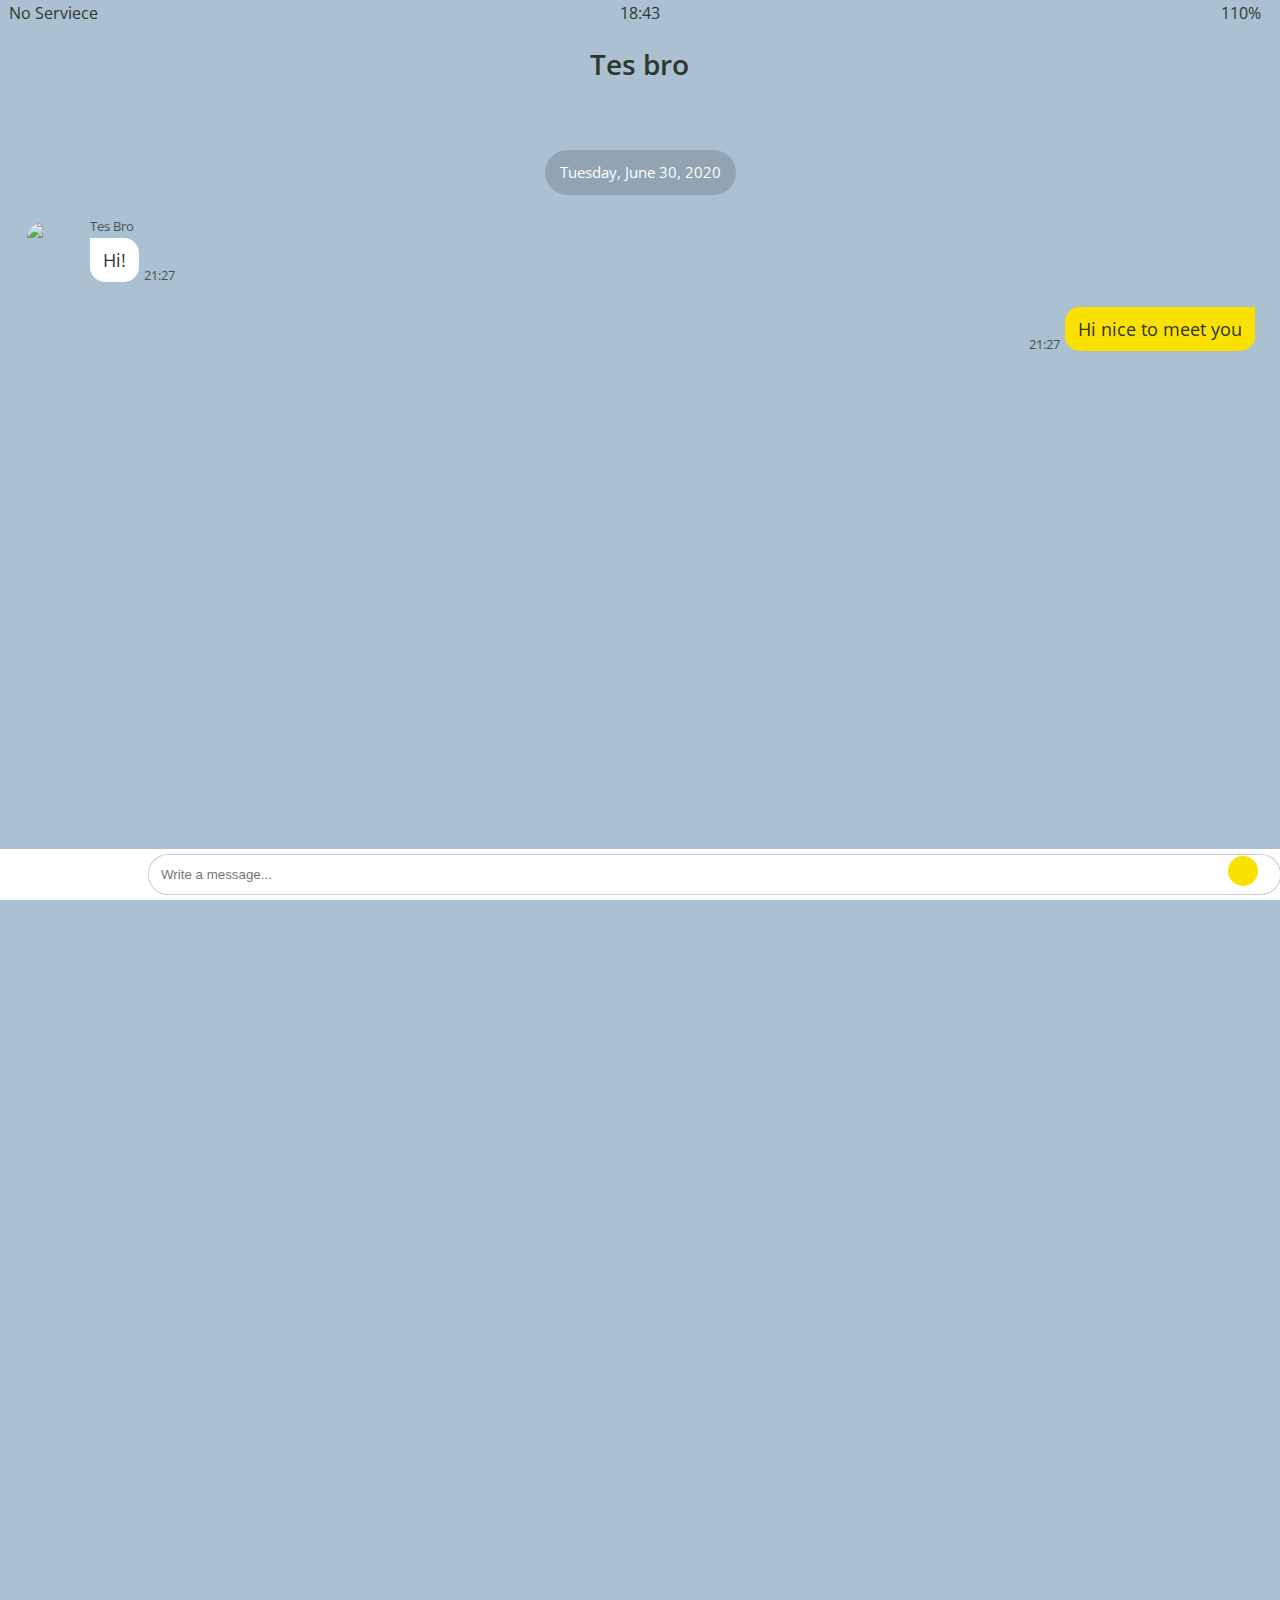
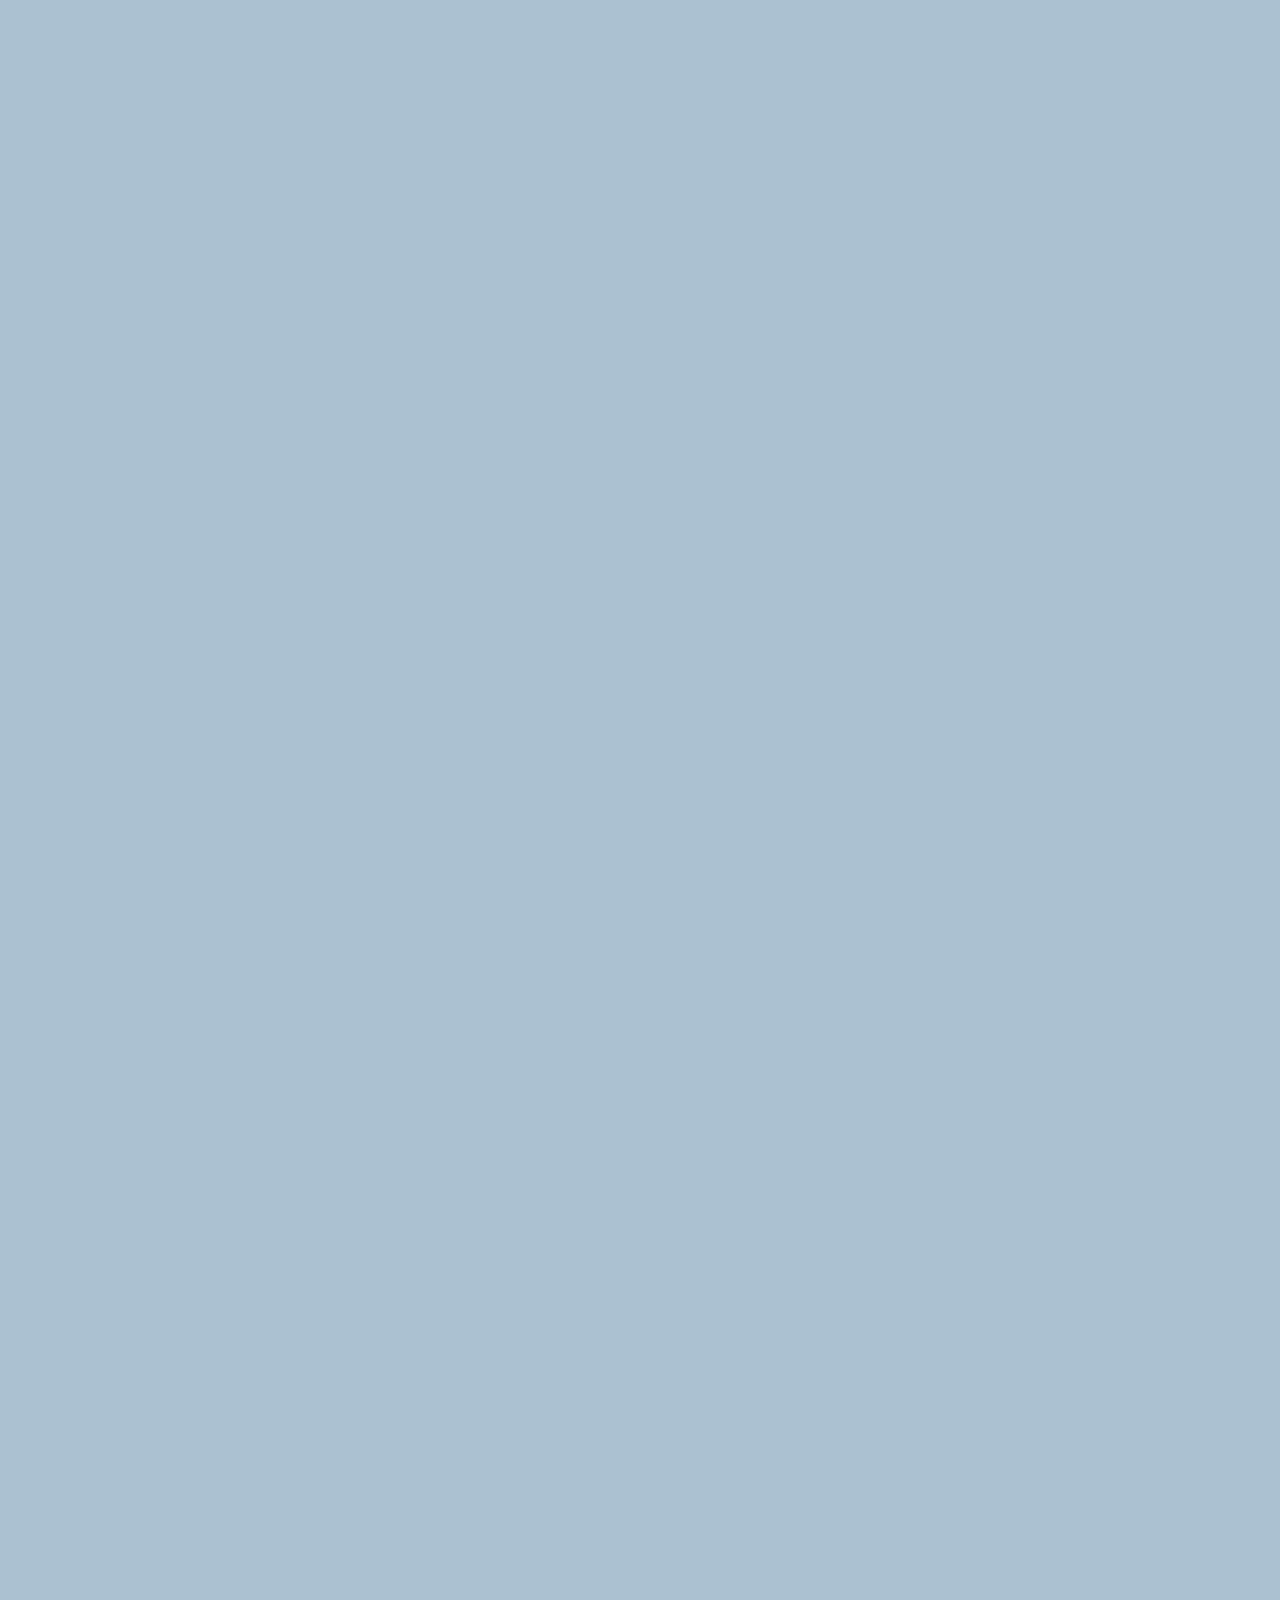
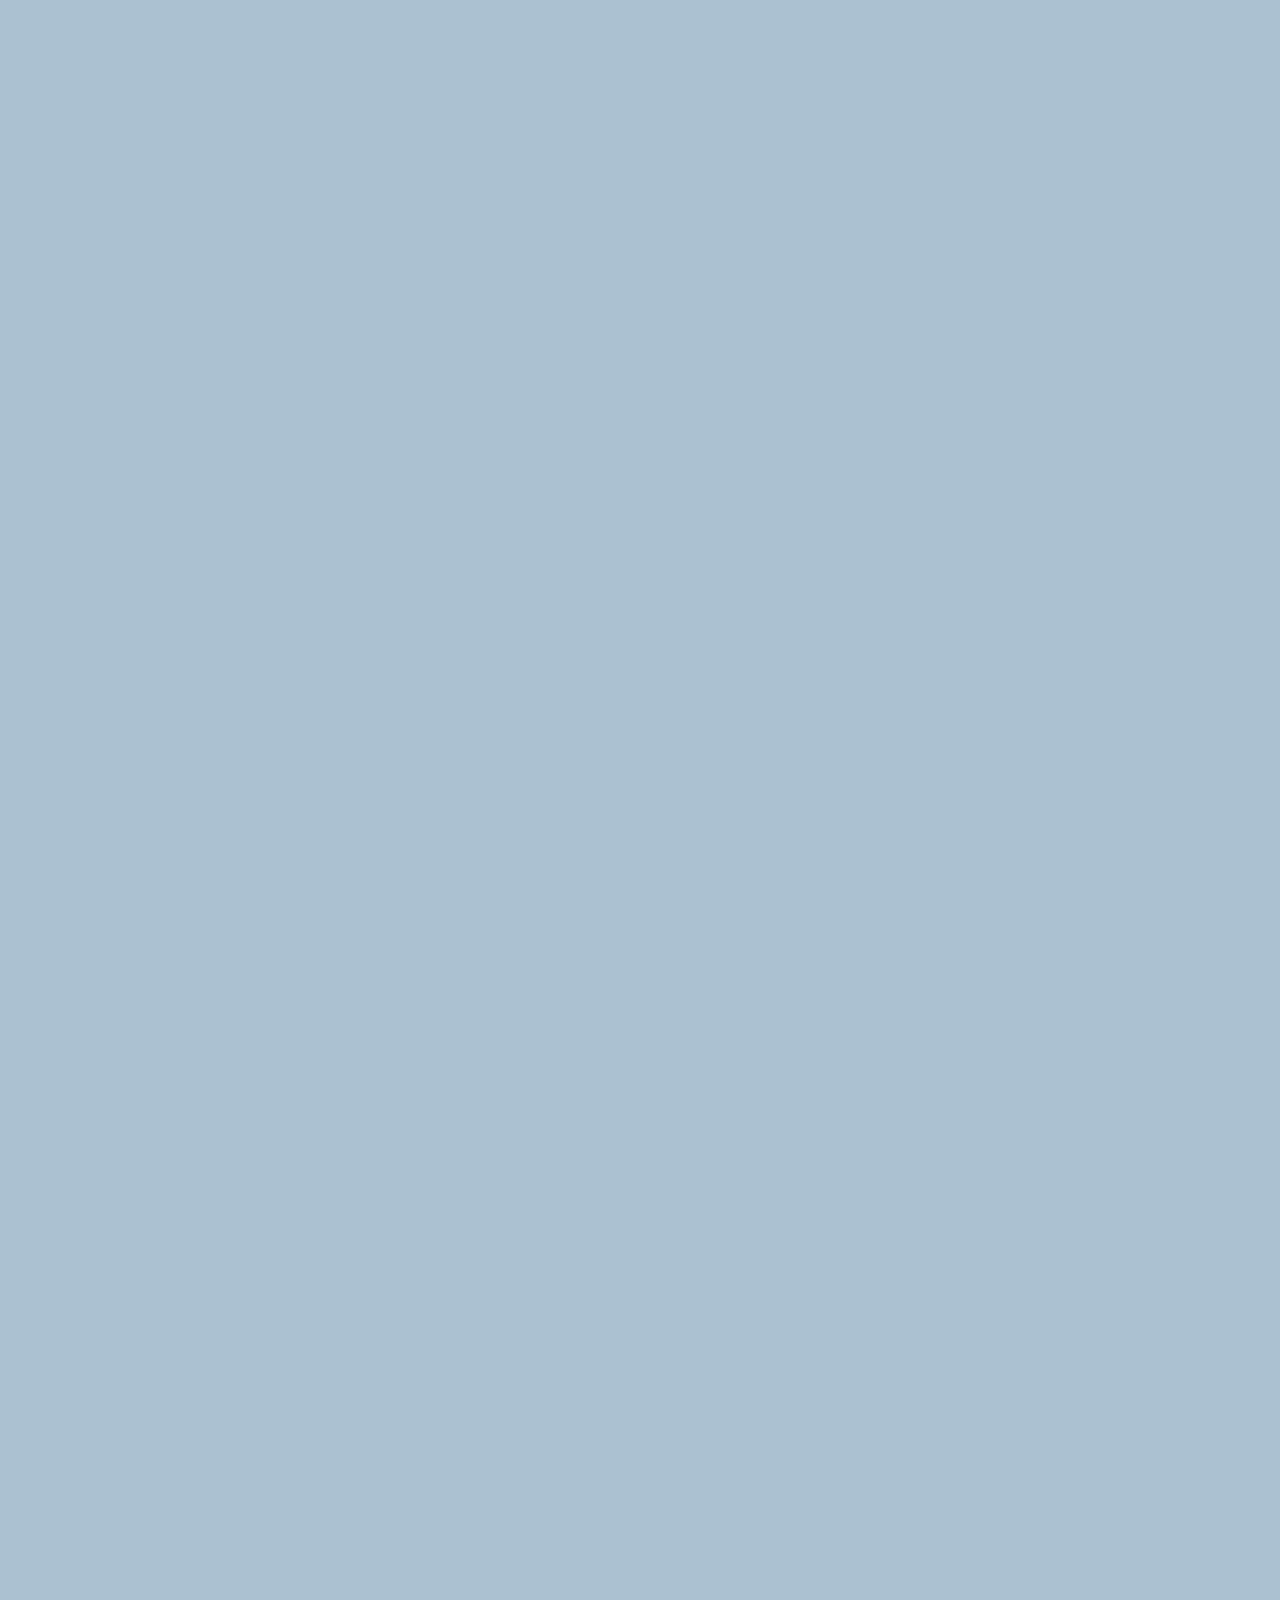
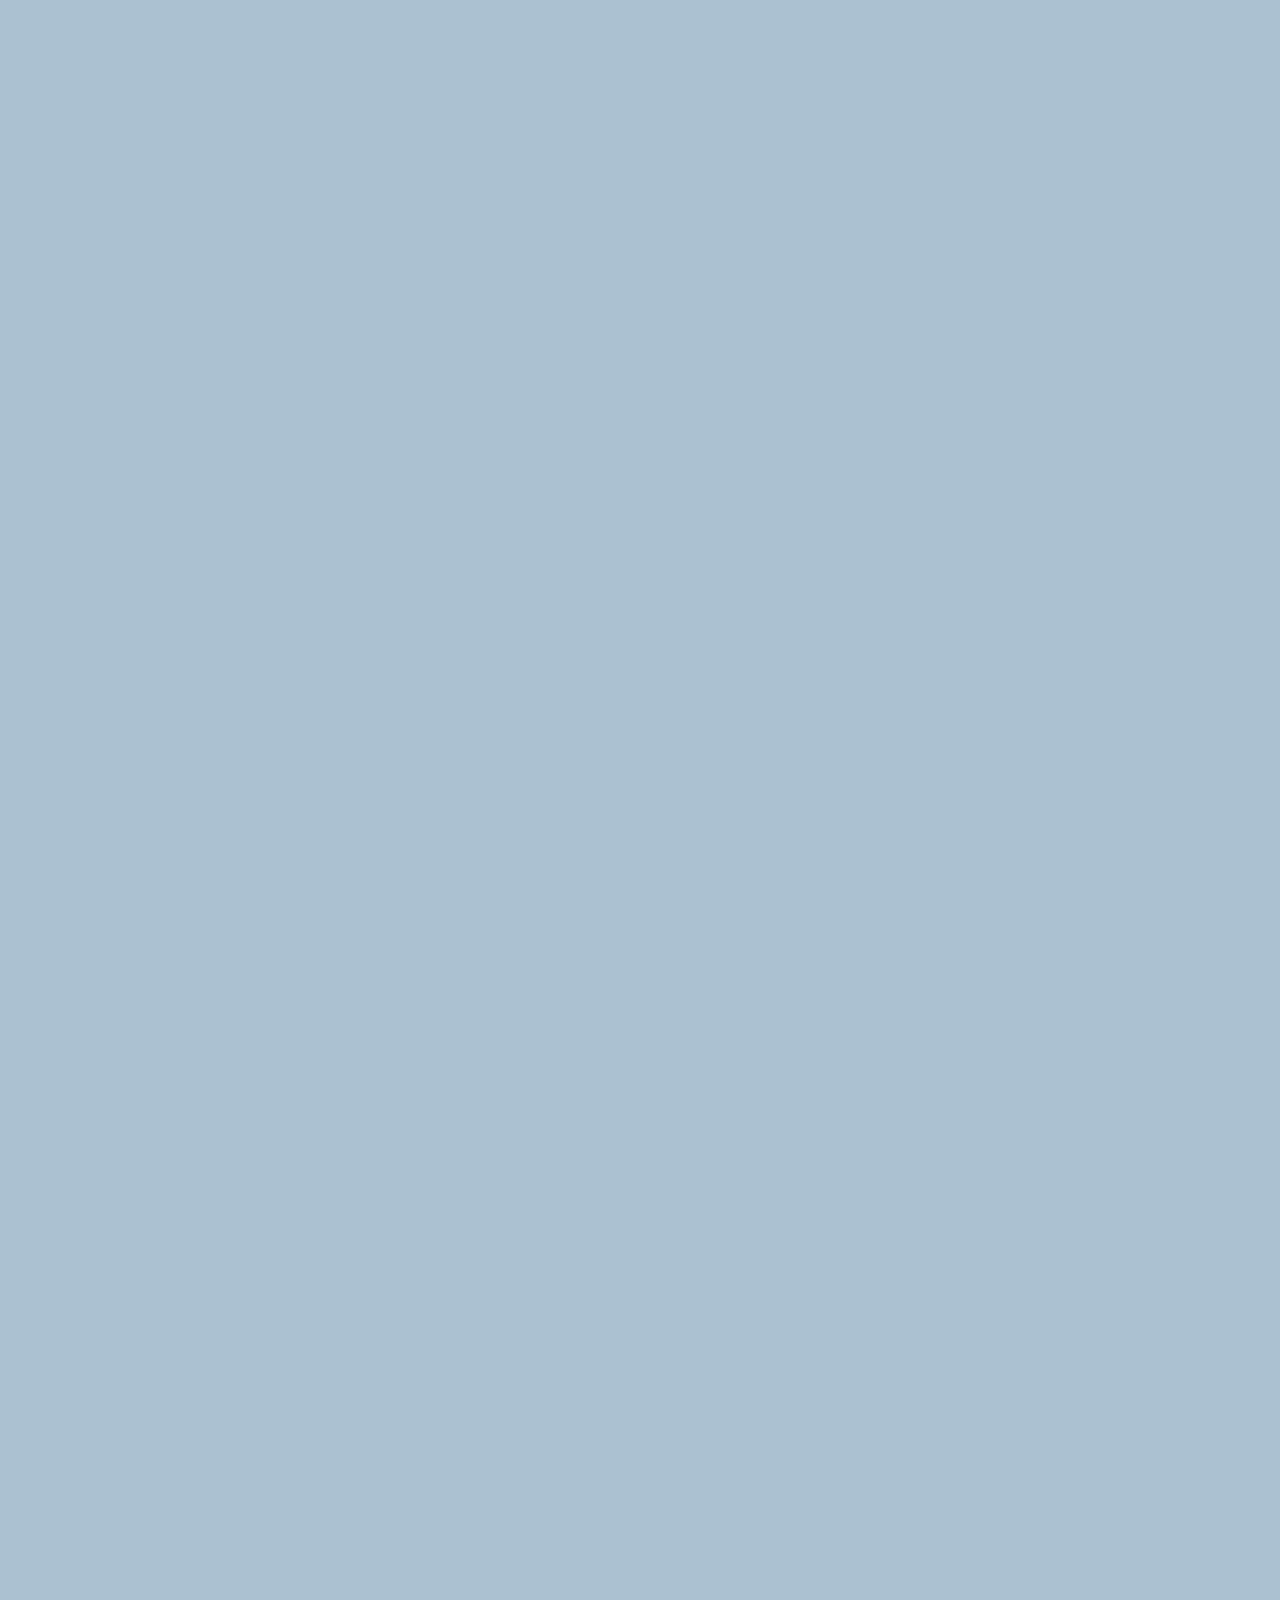
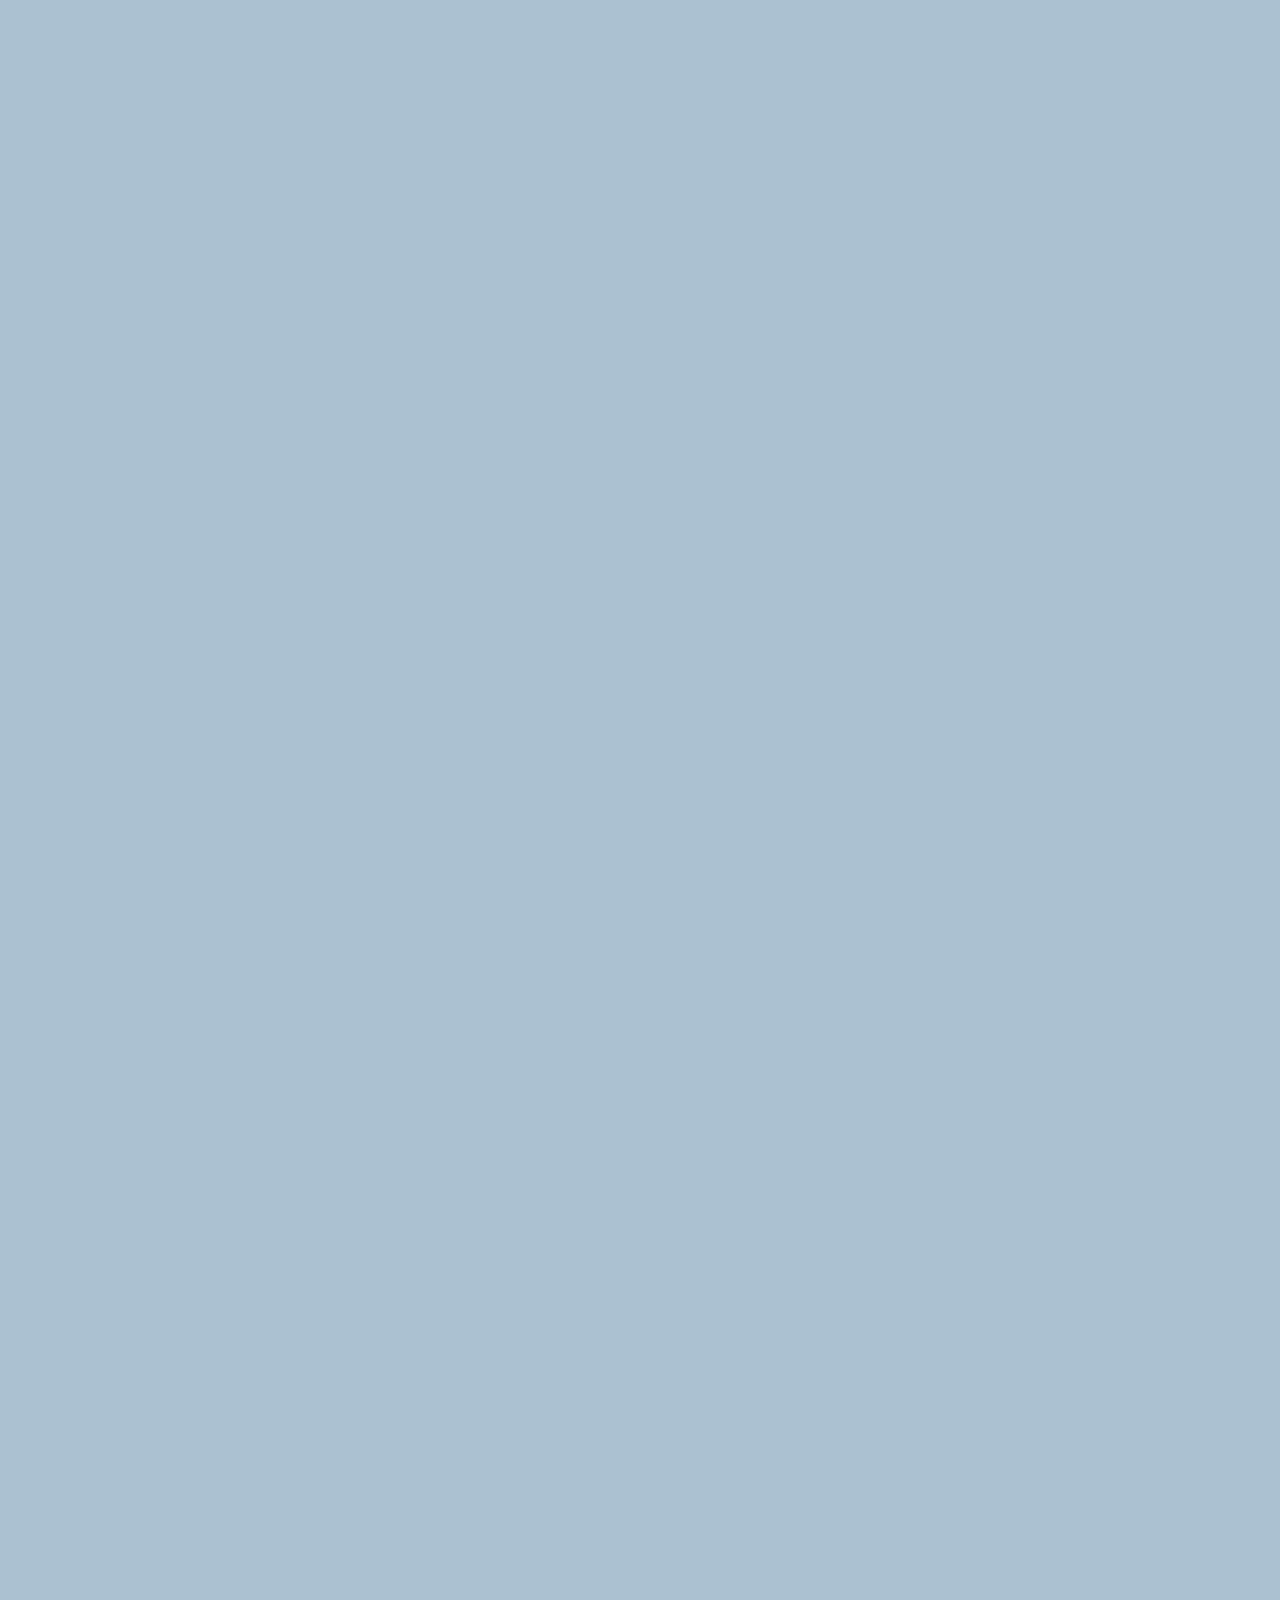
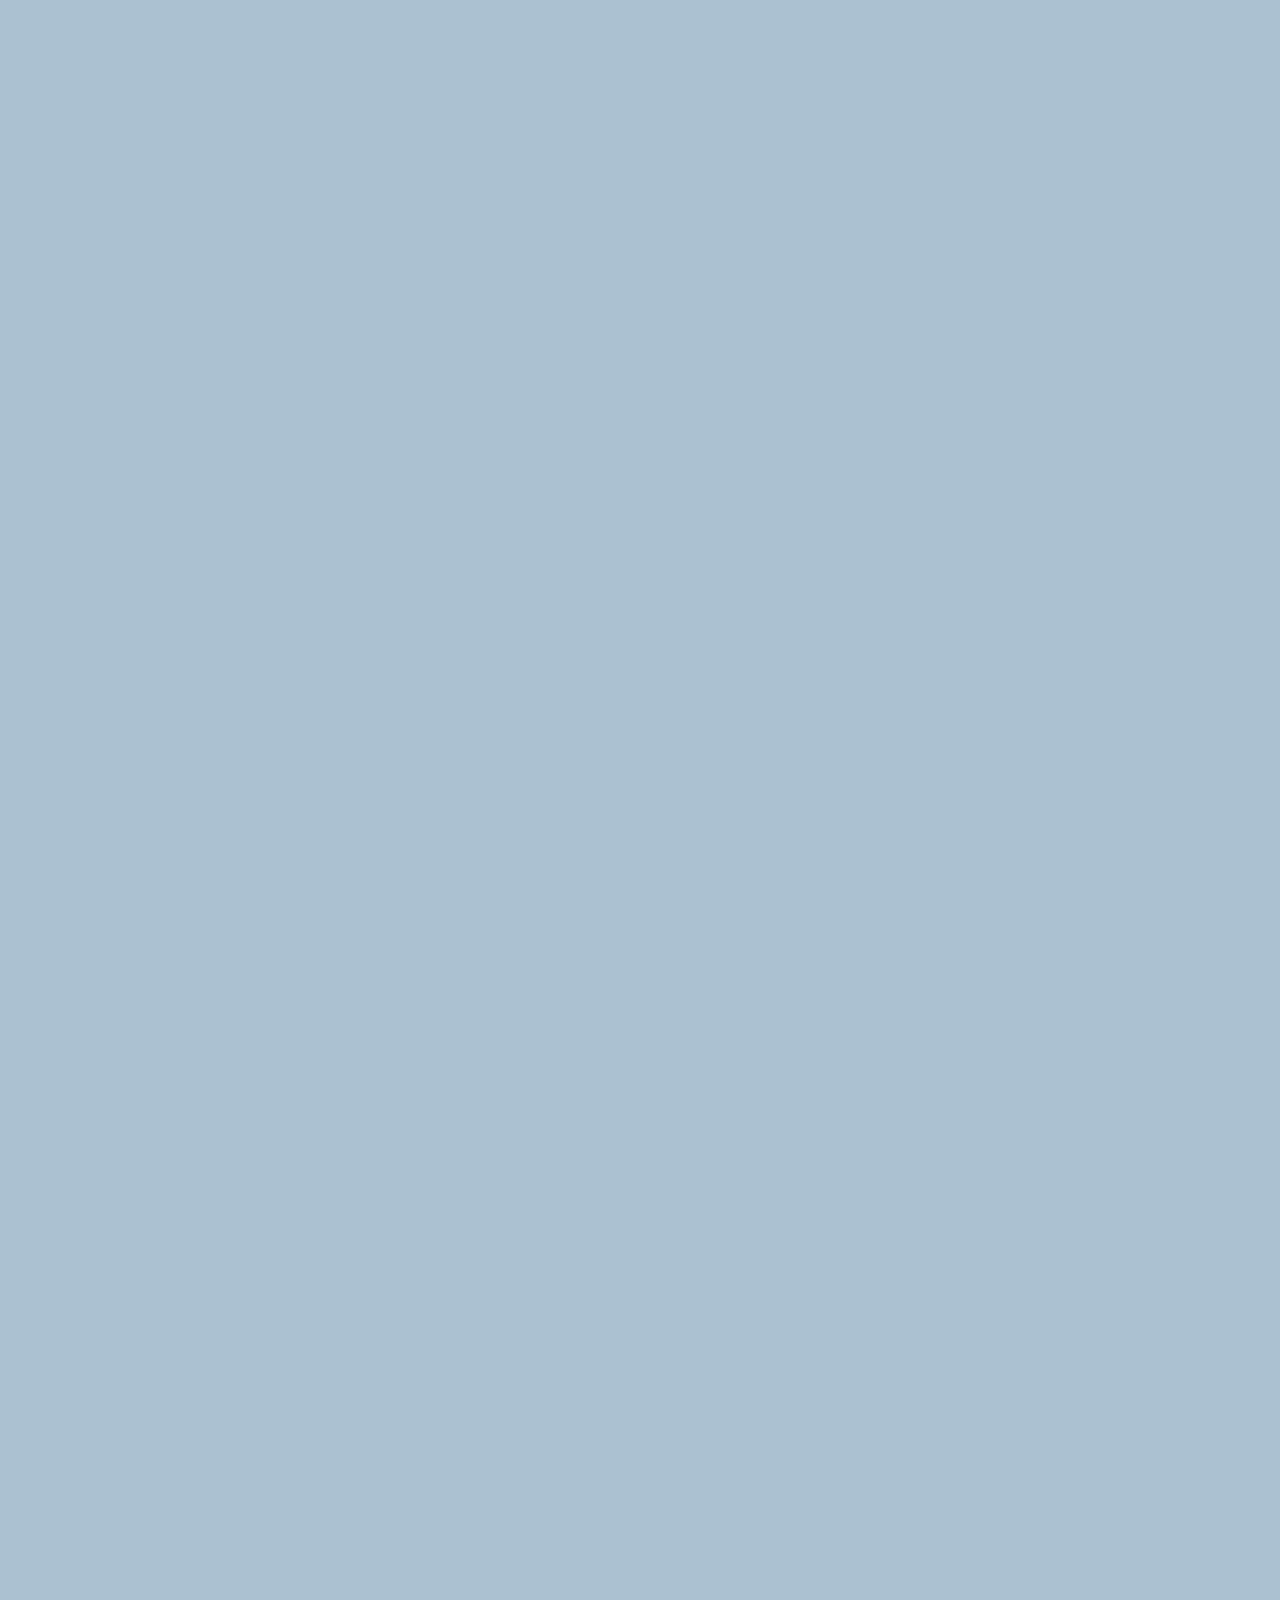
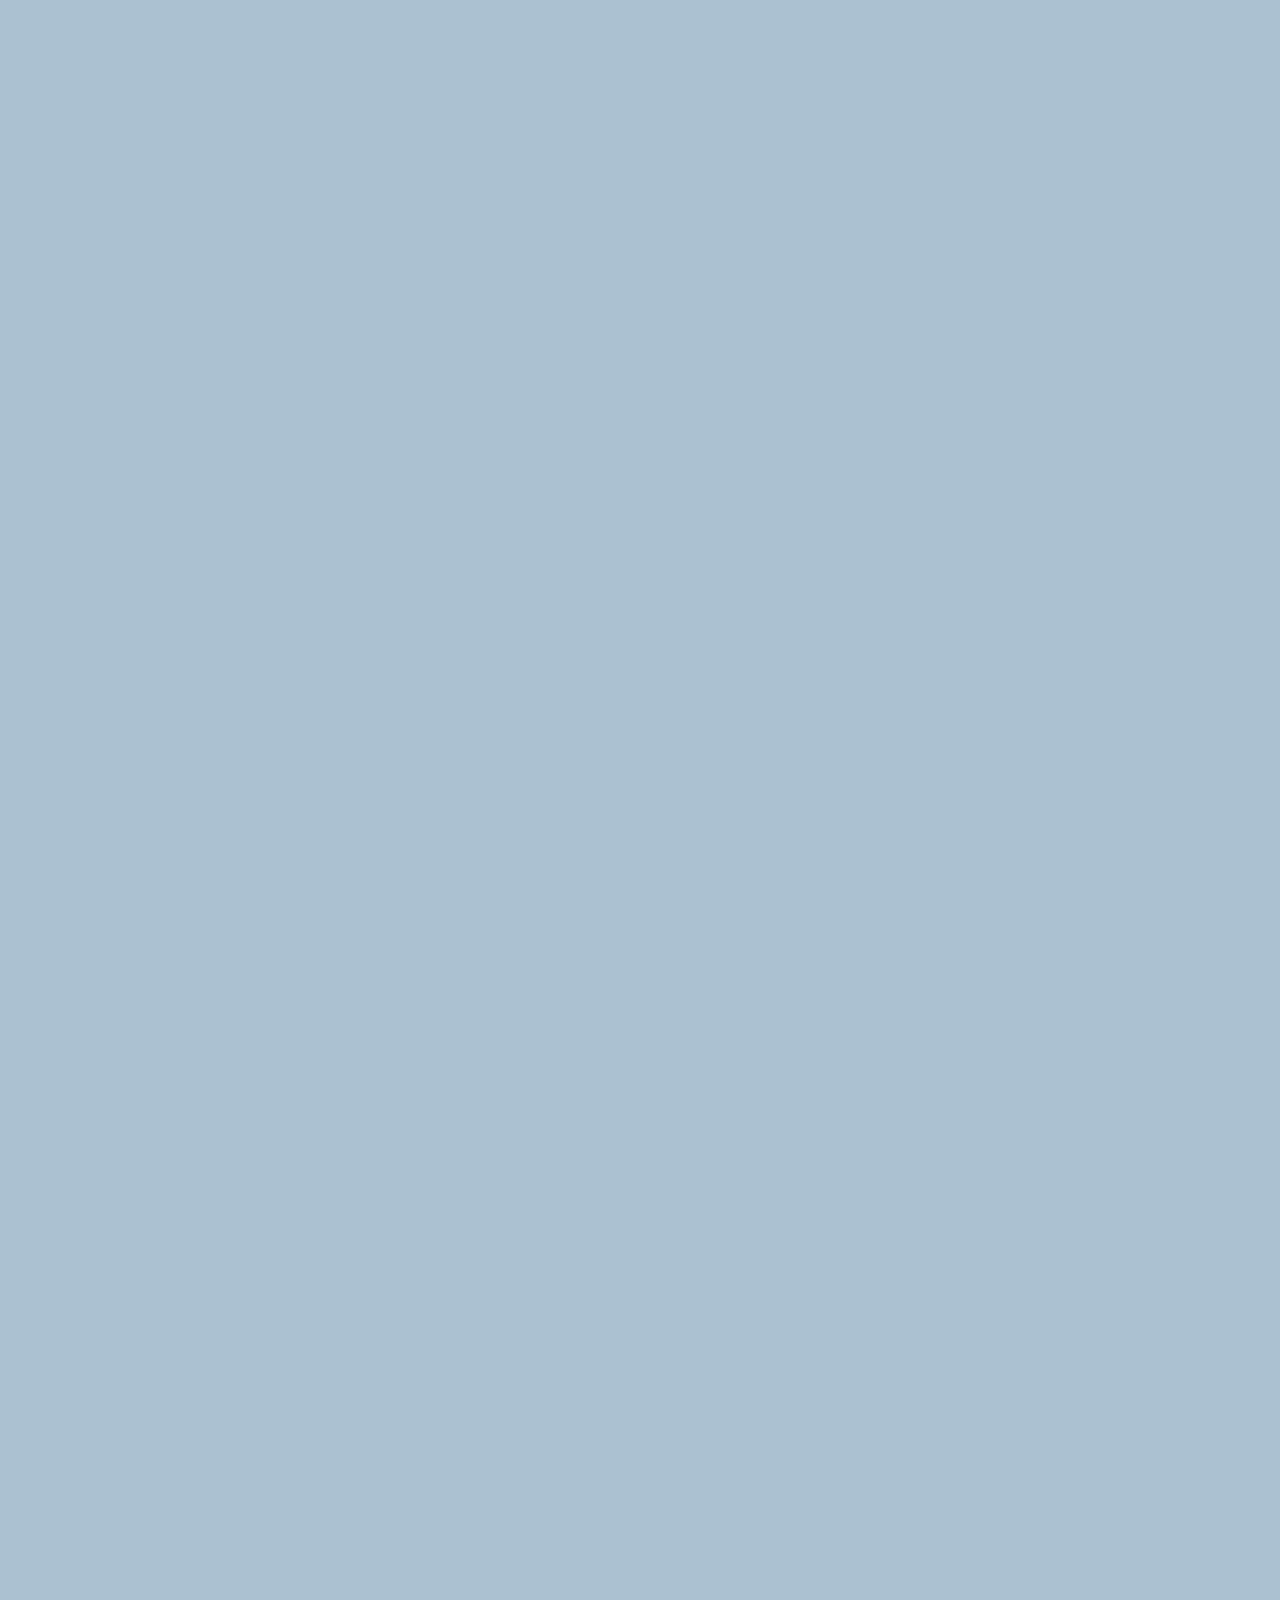
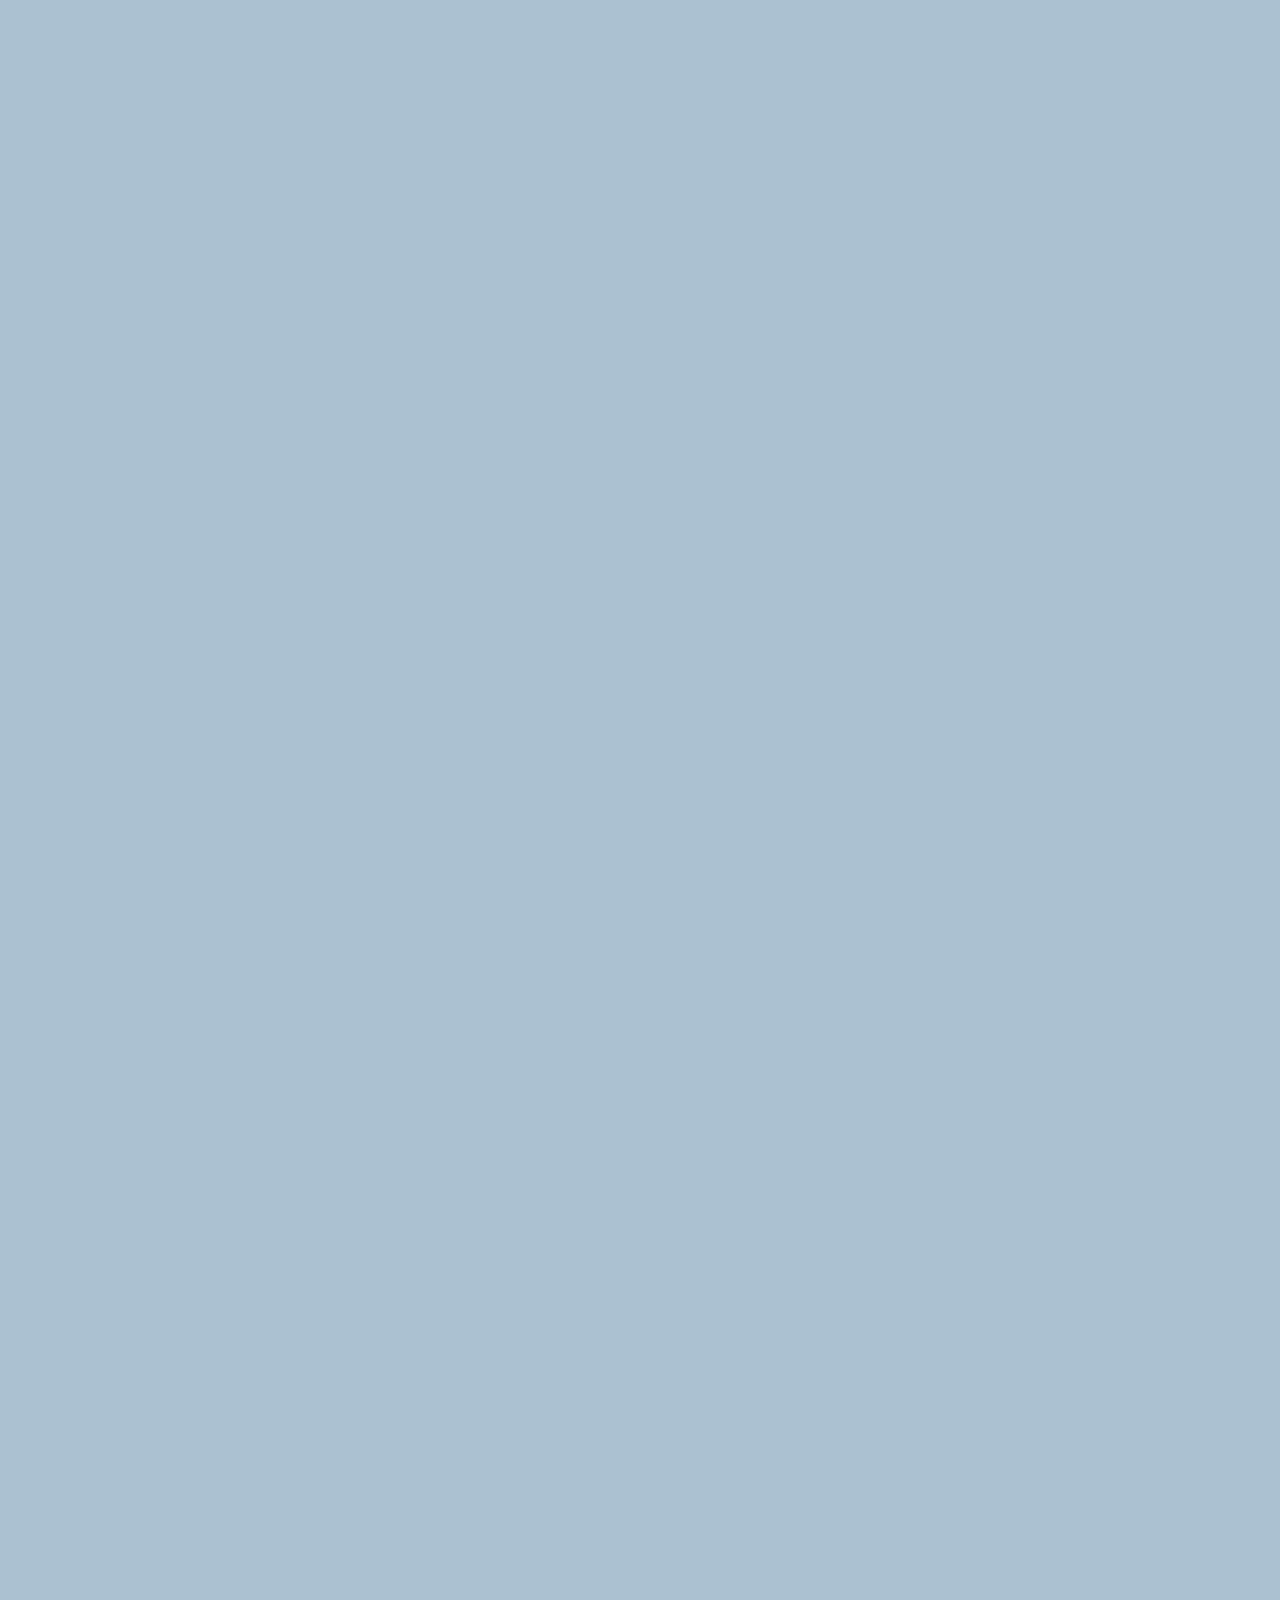
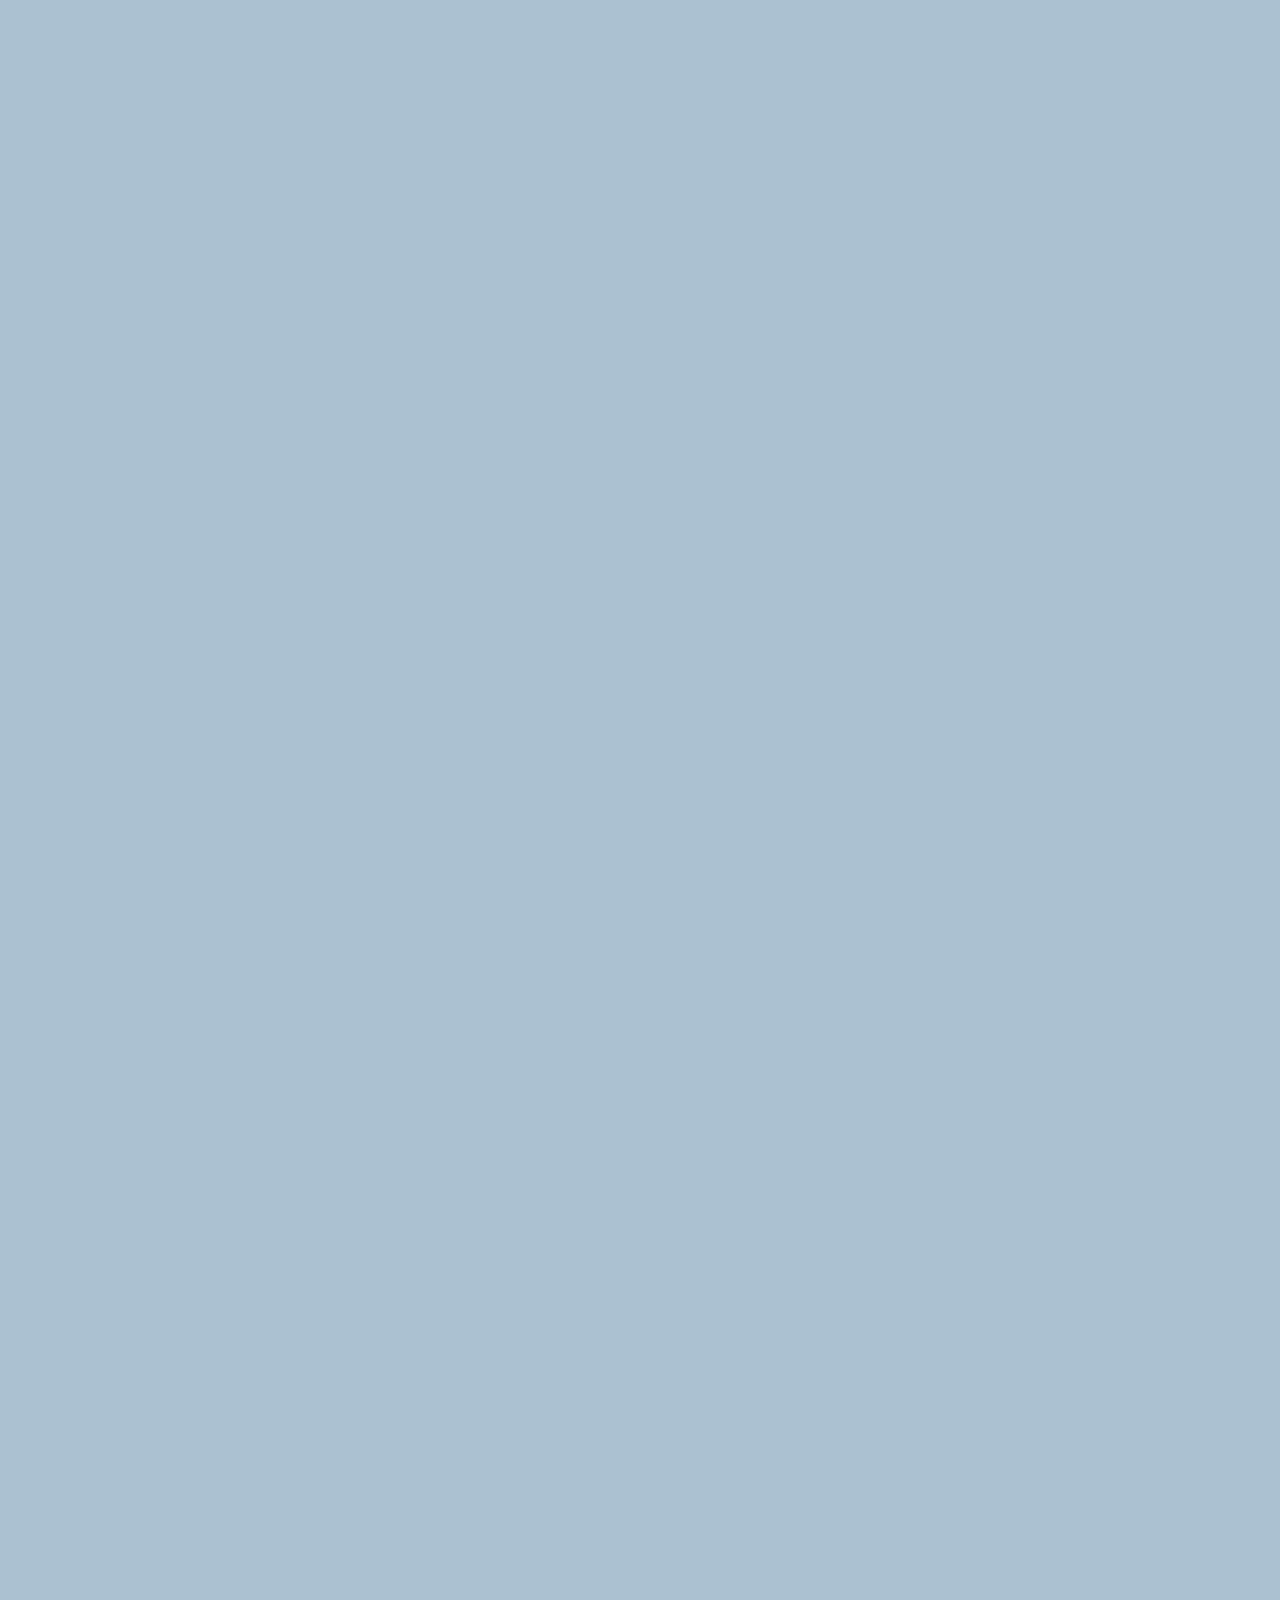
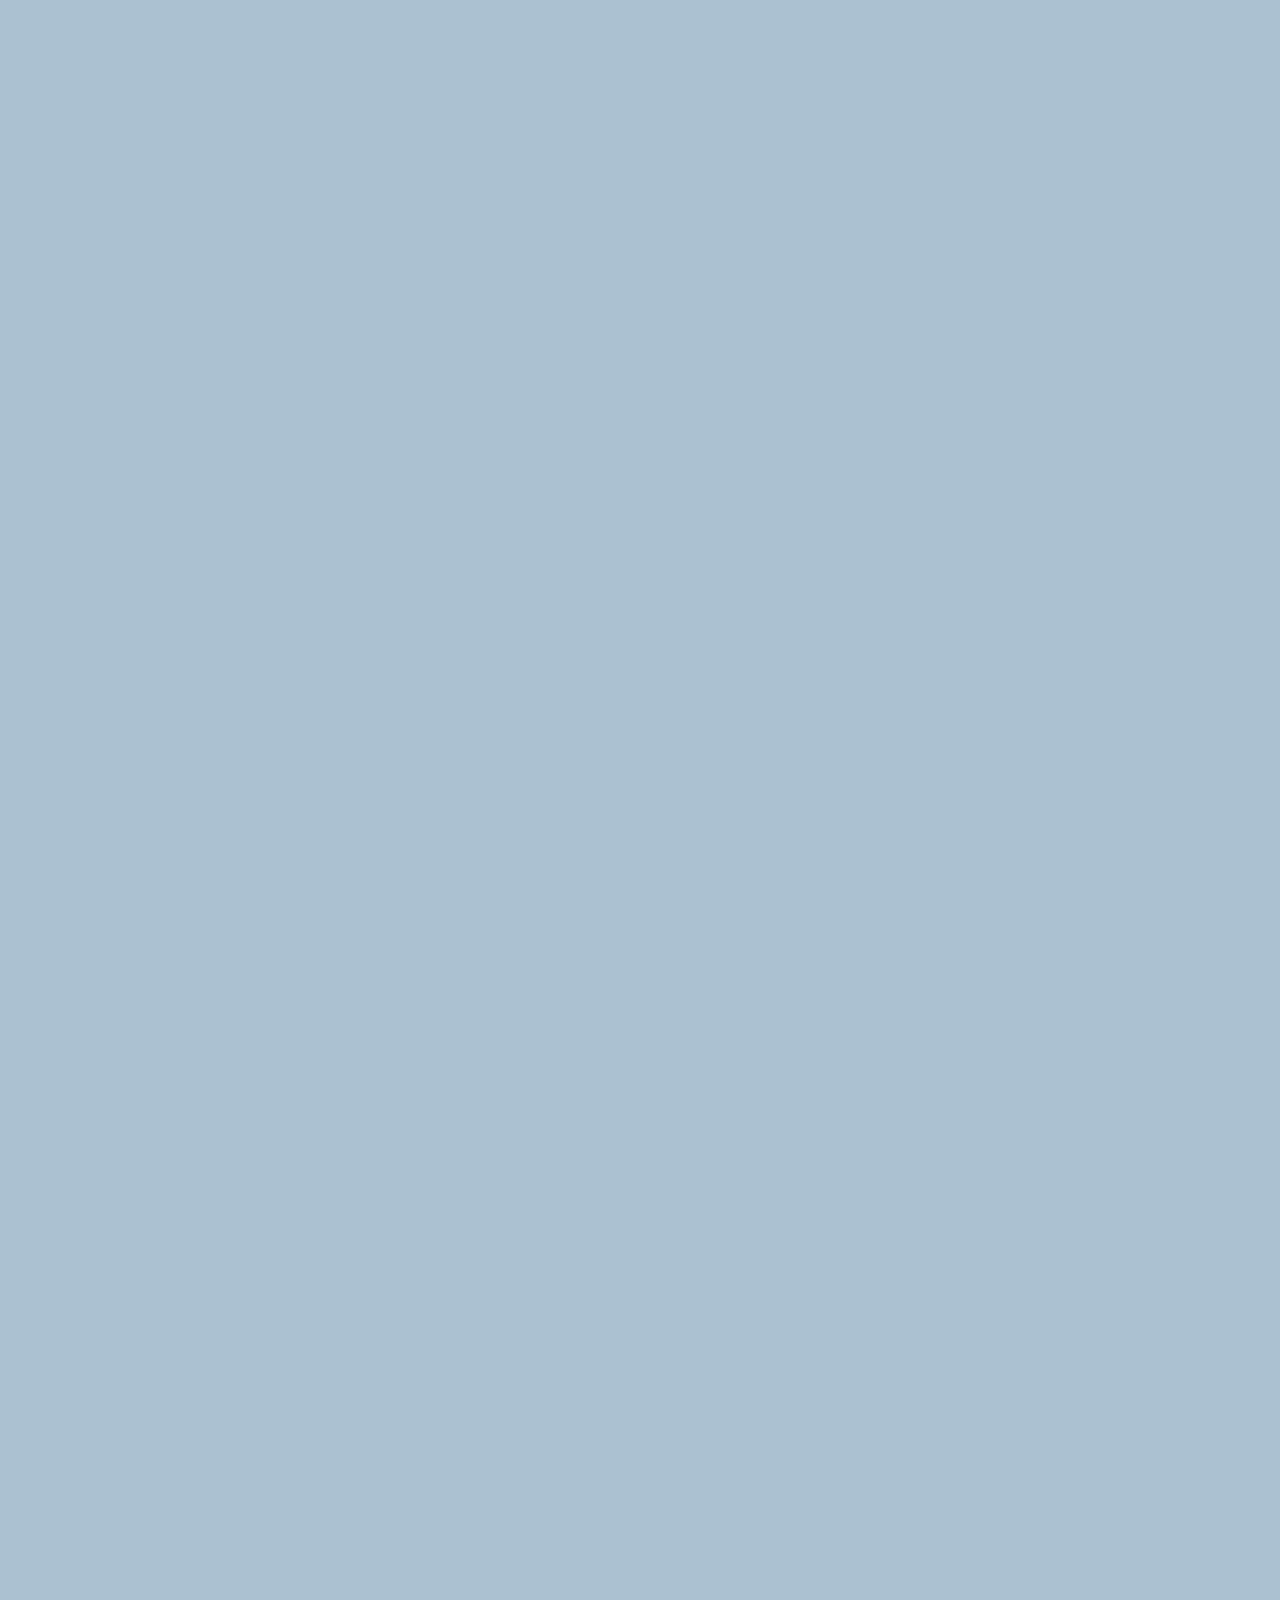
==== chat.html @ fe374f5f "Kokoa" ====
<!DOCTYPE html>
<html lang="ko">
  <head>
    <link rel="stylesheet" href="css/styles.css" />
    <meta charset="UTF-8" />
    <meta name="viewport" content="width=device-width, initial-scale=1.0" />
    <title>chat w/ Nico - Kokoa Clone</title>
  </head>
  <body id="chat-screen">
    <div class="status-bar status-color">
      <div class="status-bar__column">
        <span>No Serviece</span>
        <i class="fas fa-wifi"></i>
        <!--To Do:Wifi Icon-->
      </div>
      <div class="status-bar__column">
        <span>18:43</span>
      </div>
      <div class="status-bar__column">
        <span>110%</span>
        <i class="fas fa-battery-full fa-lg"></i>
        <i class="fas fa-bolt"></i>
        <!-- Bettery Icon-->
        <!--Lightning Icon-->
      </div>
    </div>

    <header class="alt-header">
      <div class="alt-header__column">
        <a href="chats.html"> <i class="fas fa-angle-left fa-3x"></i></a>
      </div>
      <div class="alt-header__column">
        <h1 class="alt-header__title">Tes bro</h1>
      </div>
      <div class="alt-header__column">
        <span><i class="fas fa-search fa-lg"></i></span>
        <span><i class="fas fa-bars fa-lg"></i></span>
      </div>
    </header>

    <main class="main-screen main-chat">
      <div class="chat__timestamp">Tuesday, June 30, 2020</div>
      <div class="message-row">
        <img
          src="https://search.pstatic.net/common/?src=http%3A%2F%2Fblogfiles.naver.net%2FMjAyMDA5MzBfMjI4%2FMDAxNjAxNDc1MDE3NzY0.zVIJly7pfWBepgf9YOK6yjFjqauBIuxJ0nTaQSHcDO0g.AufnmtysJJxm5xuWuzuFTBksmFpMAde3UolCwv3C0EYg.PNG.bunyop1105%2Fimage.png&type=sc960_832"
        />
        <div class="message-row__content">
          <span class="message-author">Tes Bro</span>
          <div class="message-info">
            <span class="message__bubble">Hi!</span>
            <span class="message__time">21:27</span>
          </div>
        </div>
      </div>
      <div class="message-row message-row__own">
        <div class="message-row__content">
          <div class="message-info">
            <span class="message__bubble">Hi nice to meet you</span>
            <span class="message__time">21:27</span>
          </div>
        </div>
      </div>
    </main>

    <form class="reply">
      <div class="form__column"><i class="far fa-plus-square"></i></div>
      <div class="reply__column">
        <input type="text" placeholder="Write a message..." />
        <i class="far fa-smile-beam"></i>
        <button>
          <i class="fas fa-arrow-up"></i>
        </button>
      </div>
    </form>

    <script
      src="https://kit.fontawesome.com/6478f529f2.js"
      crossorigin="anonymous"
    ></script>
  </body>
</html>
---- css/styles.css ----
@import url("https://fonts.googleapis.com/css2?family=Open+Sans:wght@400;600&display=swap");

@import "reset.css";
@import "variables.css";

/* Components*/
@import "components/status-bar.css";
@import "components/nav-bar.css";
@import "components/screen-header.css";
@import "components/user-component.css";
@import "components/badge.css";
@import "components/icon-raw.css";
@import "components/alt-screen-header.css";
/* Screens */
@import "screens/login.css";
@import "screens/friends.css";
@import "screens/find.css";
@import "screens/more.css";
@import "screens/settings.css";
@import "screens/chat.css";

body {
  font-family: "Open Sans", sans-serif;
  color: #2e362e;
  height: 1000vh;
}
.main-screen {
  padding: 0px var(--horizontal-space);
}
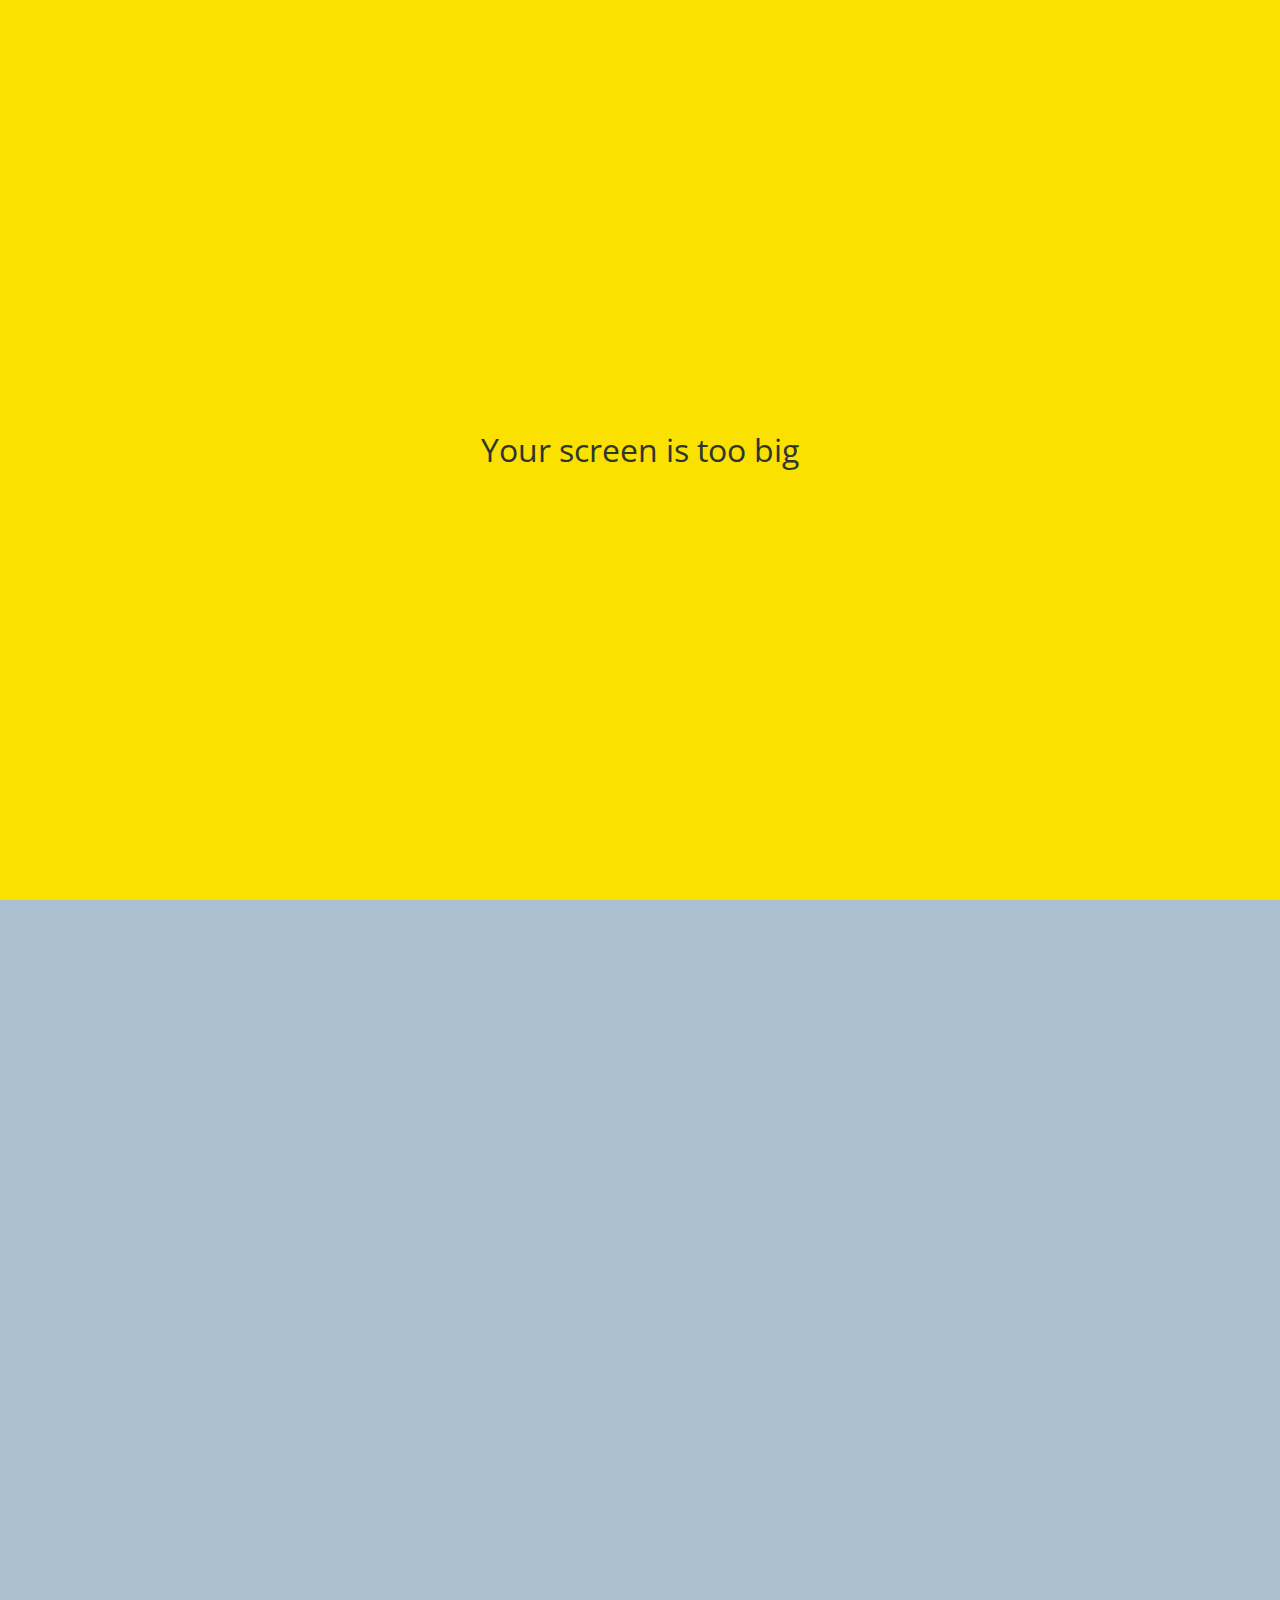
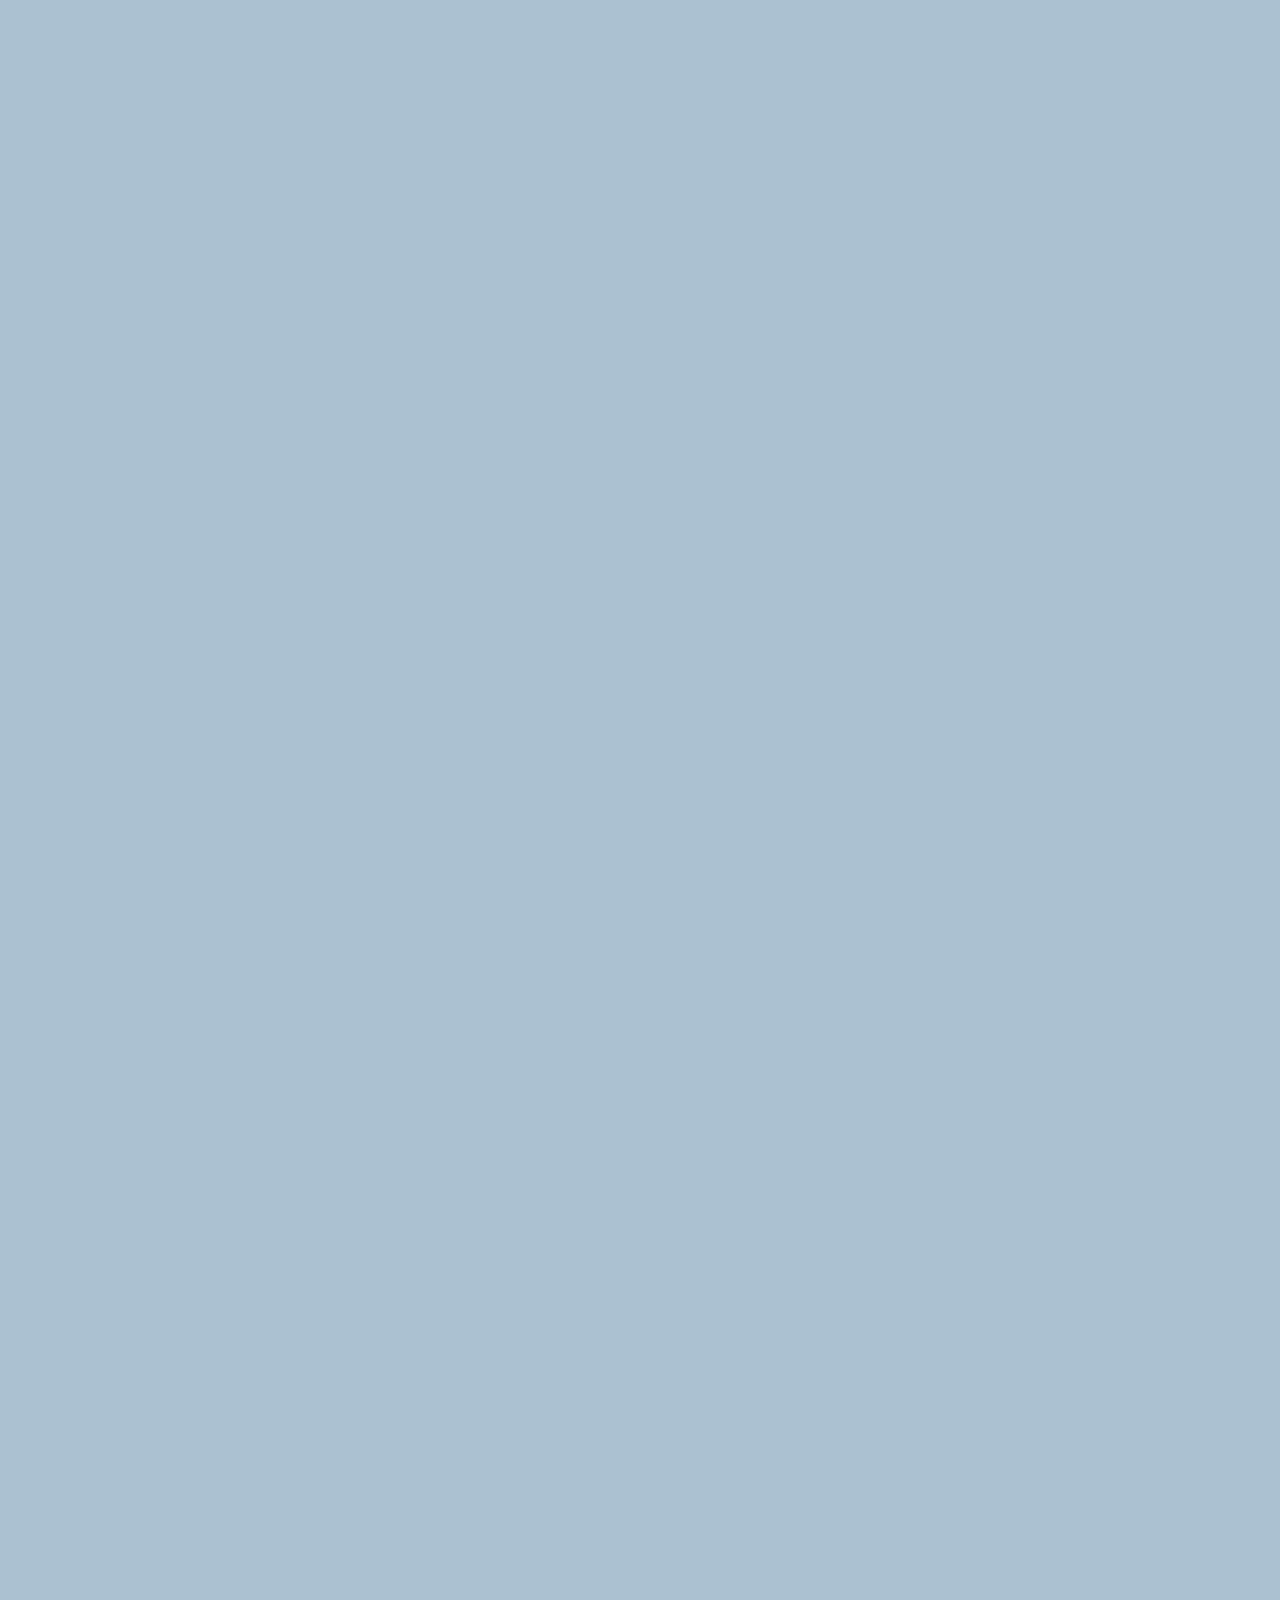
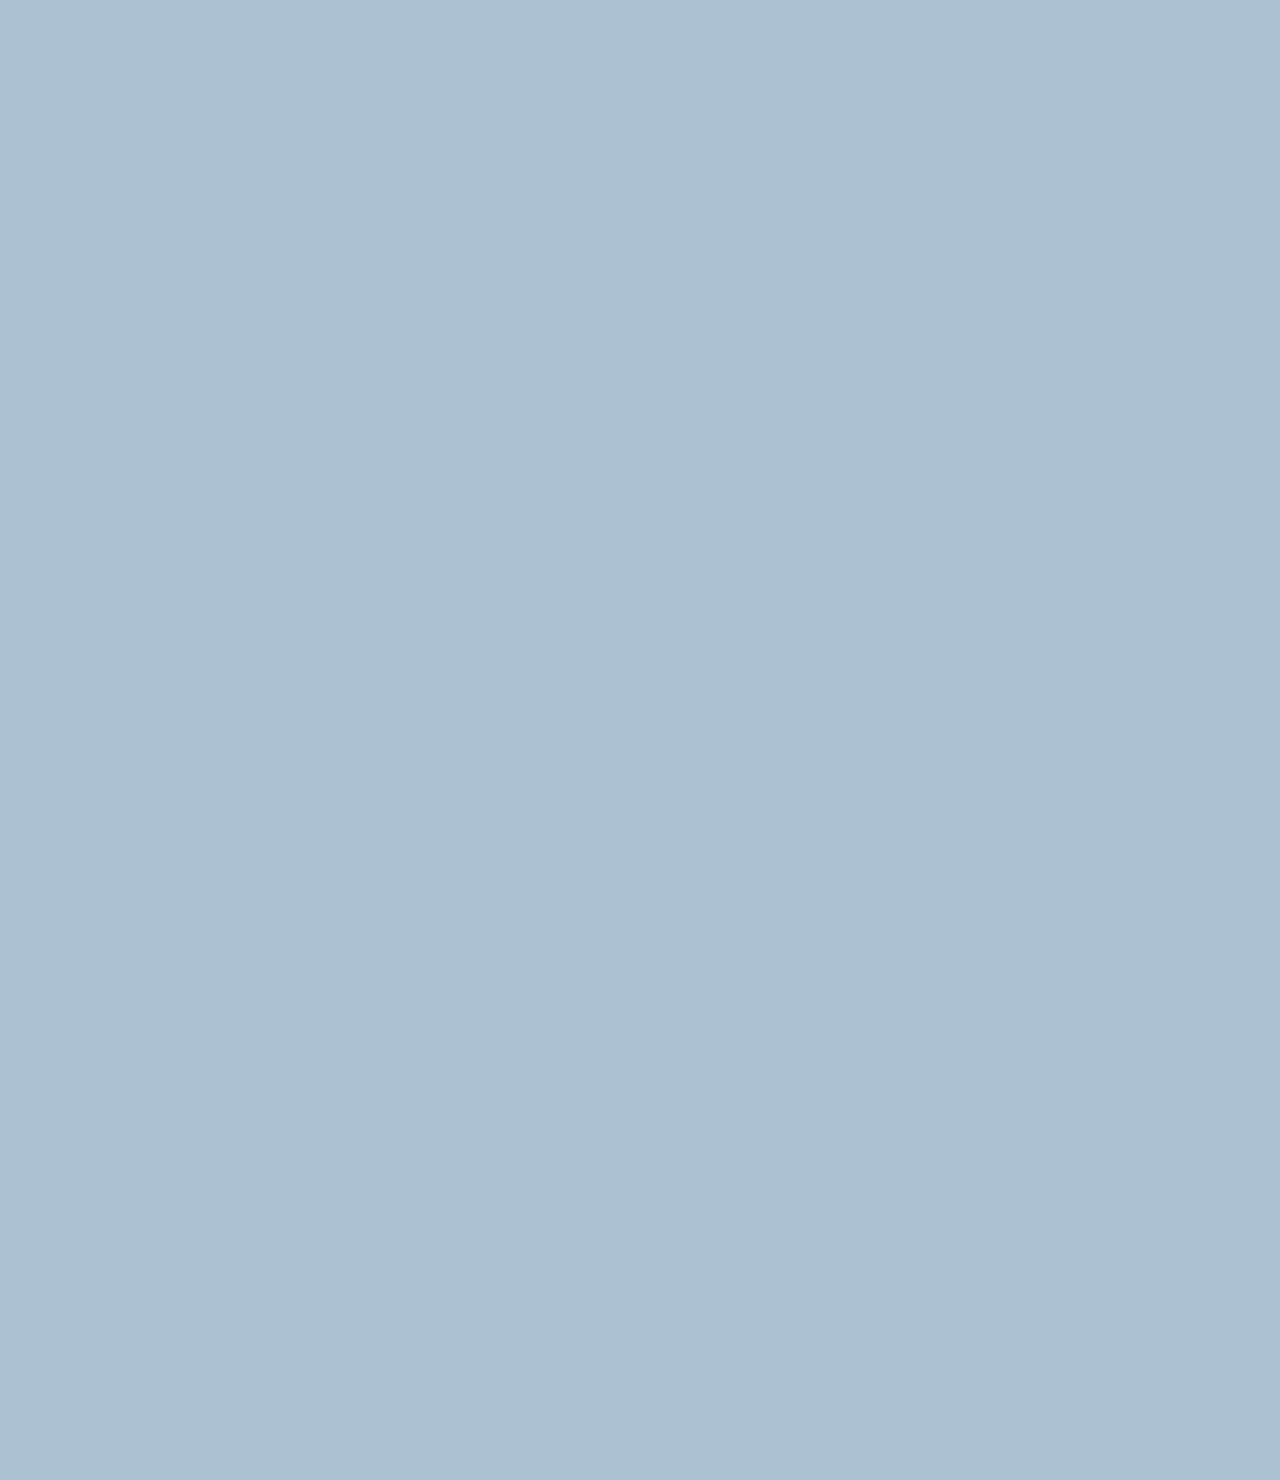
==== commit 8b3cd9a4: "Kokoa" ====
--- a/chat.html
+++ b/chat.html
@@ -72,6 +72,9 @@
         </button>
       </div>
     </form>
+    <div id="no-mobile">
+      <span>Your screen is too big</span>
+    </div>
 
     <script
       src="https://kit.fontawesome.com/6478f529f2.js"
--- a/css/styles.css
+++ b/css/styles.css
@@ -11,6 +11,7 @@
 @import "components/badge.css";
 @import "components/icon-raw.css";
 @import "components/alt-screen-header.css";
+@import "components/no-mobile.css";
 /* Screens */
 @import "screens/login.css";
 @import "screens/friends.css";
